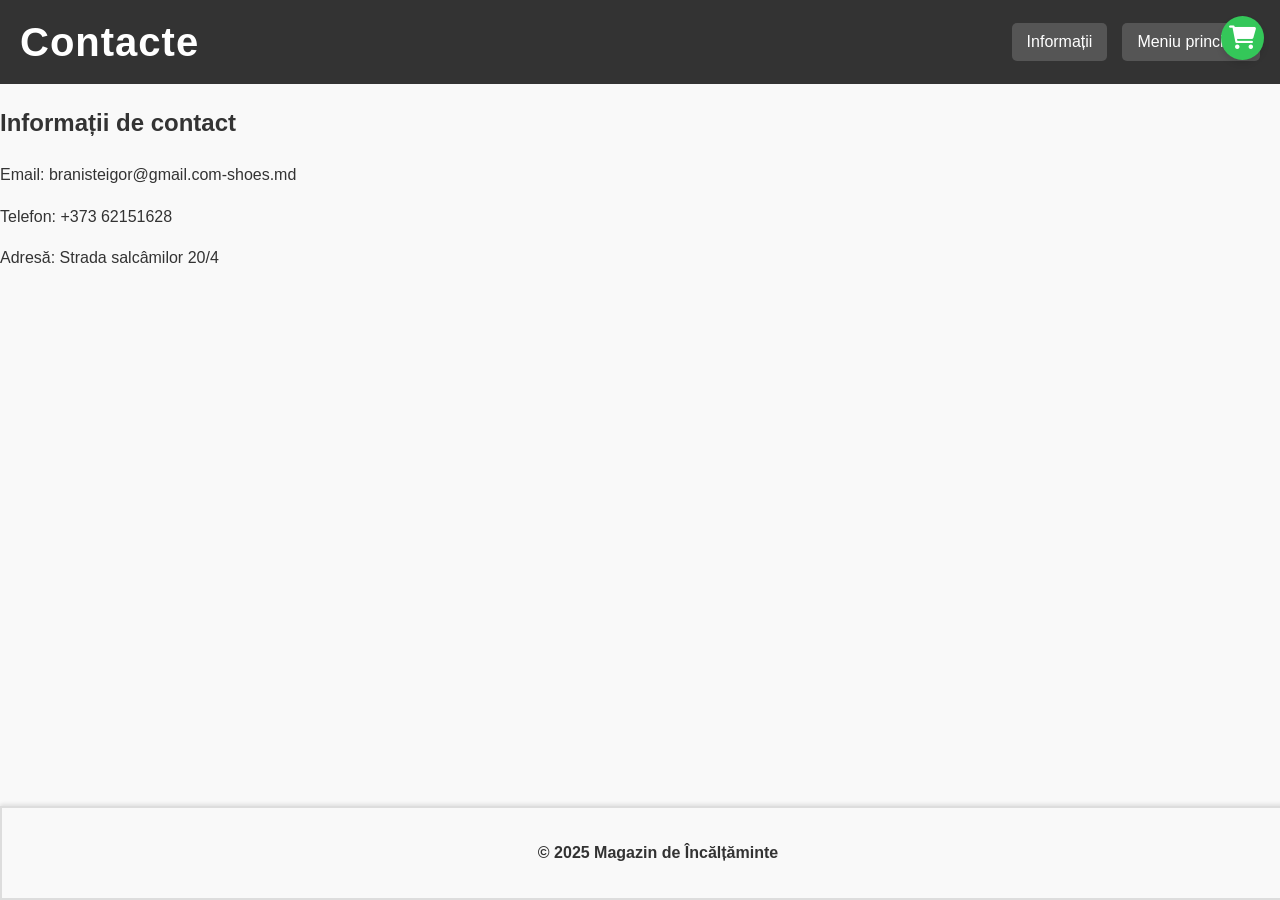
==== contacte.html @ a8ae1c3c "first commit" ====
<!DOCTYPE html>
<html>
<head>
    <meta charset="UTF-8">
    <meta name="viewport" content="width=device-width, initial-scale=1.0">
    <title>Contacte</title>
    <link rel="stylesheet" href="css/style.css">
    <link rel="stylesheet" href="https://cdnjs.cloudflare.com/ajax/libs/font-awesome/6.0.0-beta3/css/all.min.css">
</head>
<body>
    <header>
        <h1>Contacte</h1>
        <nav>
            
            <button onclick="window.location.href='informatii.html'">Informații</button>
            <button class="buton-cos" onclick="window.location.href='cos.html'">
                <i class="fas fa-shopping-cart"></i>
            </button>
            <button onclick="window.location.href='index.html'">Meniu principal</button>
        </nav>
    </header>
    <main>
        <section>
            <h2>Informații de contact</h2>
            <p>Email: branisteigor@gmail.com-shoes.md</p>
            <p>Telefon: +373 62151628</p>
            <p>Adresă: Strada salcâmilor 20/4</p>
        </section>
    </main>
    <footer>
        <p>&copy; 2025 Magazin de Încălțăminte</p>
    </footer>
</body>
</html>
---- css/style.css ----
body {
    font-family: 'Arial', sans-serif;
    margin: 0;
    padding: 0;
    background-color: #f9f9f9;
    color: #333;
    line-height: 1.6;
}

header {
    background-color: #333;
    color: white;
    padding: 10px 20px;
    display: flex;
    justify-content: space-between;
    align-items: center;
}

header h1 {
    margin: 0;
    font-size: 2.5rem;
    font-weight: bold;
    letter-spacing: 1px;
}

header .titlu-header {
    font-size: 24px;
    font-weight: bold;
}

header nav {
    display: flex;
    gap: 15px;
}

header nav button {
    background-color: #555;
    color: white;
    border: none;
    padding: 10px 15px;
    cursor: pointer;
    border-radius: 5px;
    font-size: 16px;
}

header nav button:hover {
    background-color: #777;
}

#produse {
    display: grid;
    grid-template-columns: repeat(auto-fit, minmax(250px, 1fr));
    gap: 2rem;
    margin: 2rem;
    padding: 0 1rem;
}

.produs {
    background-color: #fff;
    border: 1px solid #ddd;
    border-radius: 10px;
    padding: 1.5rem;
    text-align: center;
    box-shadow: 0 4px 8px rgba(0, 0, 0, 0.1);
    transition: transform 0.3s ease, box-shadow 0.3s ease;
}

.produs:hover {
    transform: translateY(-5px);
    box-shadow: 0 8px 16px rgba(0, 0, 0, 0.2);
}

.produs img {
    max-width: 100%;
    height: auto;
    border-radius: 10px;
    margin-bottom: 1rem;
}

.produs h3 {
    margin: 0.5rem 0;
    font-size: 1.5rem;
    color: #34c759;
    font-weight: bold;
}

.produs p {
    margin: 0.5rem 0;
    font-size: 1.2rem;
    color: #555;
}

.produs button {
    background-color: #34c759;
    color: white;
    border: none;
    padding: 0.8rem 2rem;
    border-radius: 50px;
    cursor: pointer;
    font-size: 1rem;
    font-weight: bold;
    transition: background-color 0.3s ease, transform 0.2s ease;
}

.produs button:hover {
    background-color: #28a745;
    transform: scale(1.05);
}

footer {
    position: fixed;
    bottom: 0;
    left: 0;
    width: 100%;
    background-color: #333;
    color: #fff;
    text-align: center;
    padding: 1rem 0;
    box-shadow: 0 -2px 4px rgba(0, 0, 0, 0.1);
    z-index: 1000;
}

.titlu-header {
    background-image: url('Magazin de încălțăminte/img/fundal-titlu.jpg');
    background-size: cover;
    background-position: center;
    background-repeat: no-repeat;
    color: white;
    text-align: center;
    padding: 2rem;
    font-size: 2.5rem;
    font-weight: bold;
    text-shadow: 2px 2px 4px rgba(0, 0, 0, 0.5);
    border-radius: 10px;
}

footer {
    position: fixed;
    bottom: 0;
    left: 0;
    width: 100%;
    background-color: #f9f9f9;
    color: #333;
    text-align: center;
    padding: 1rem;
    border: 2px solid #ddd;
    box-shadow: 0 -2px 4px rgba(0, 0, 0, 0.1);
    z-index: 1000;
    font-size: 1rem;
    font-weight: bold;
}
main {
    padding-bottom: 4rem;
}

.info-container {
    max-width: 800px;
    margin: 5rem auto;
    padding: 2rem;
    background-color: #fff;
    border: 2px solid #ddd;
    border-radius: 10px;
    box-shadow: 0 4px 8px rgba(0, 0, 0, 0.1);
    text-align: center;
    color: #333;
    font-size: 1.2rem;
    line-height: 1.8;
}

.buton-cos {
    position: absolute;
    top: 1rem;
    right: 1rem;
    background-color: #34c759;
    color: white;
    border: none;
    padding: 0.5rem;
    border-radius: 50%;
    cursor: pointer;
    font-size: 1.5rem;
    box-shadow: 0 4px 6px rgba(0, 0, 0, 0.1);
    transition: background-color 0.3s ease;
}

.buton-cos:hover {
    background-color: #28a745;
}

.notificare {
    position: fixed;
    top: 1rem;
    right: 1rem;
    background-color: #34c759;
    color: white;
    padding: 1rem 1.5rem;
    border-radius: 5px;
    box-shadow: 0 4px 6px rgba(0, 0, 0, 0.1);
    font-size: 1rem;
    font-weight: bold;
    display: none;
    z-index: 1000;
}
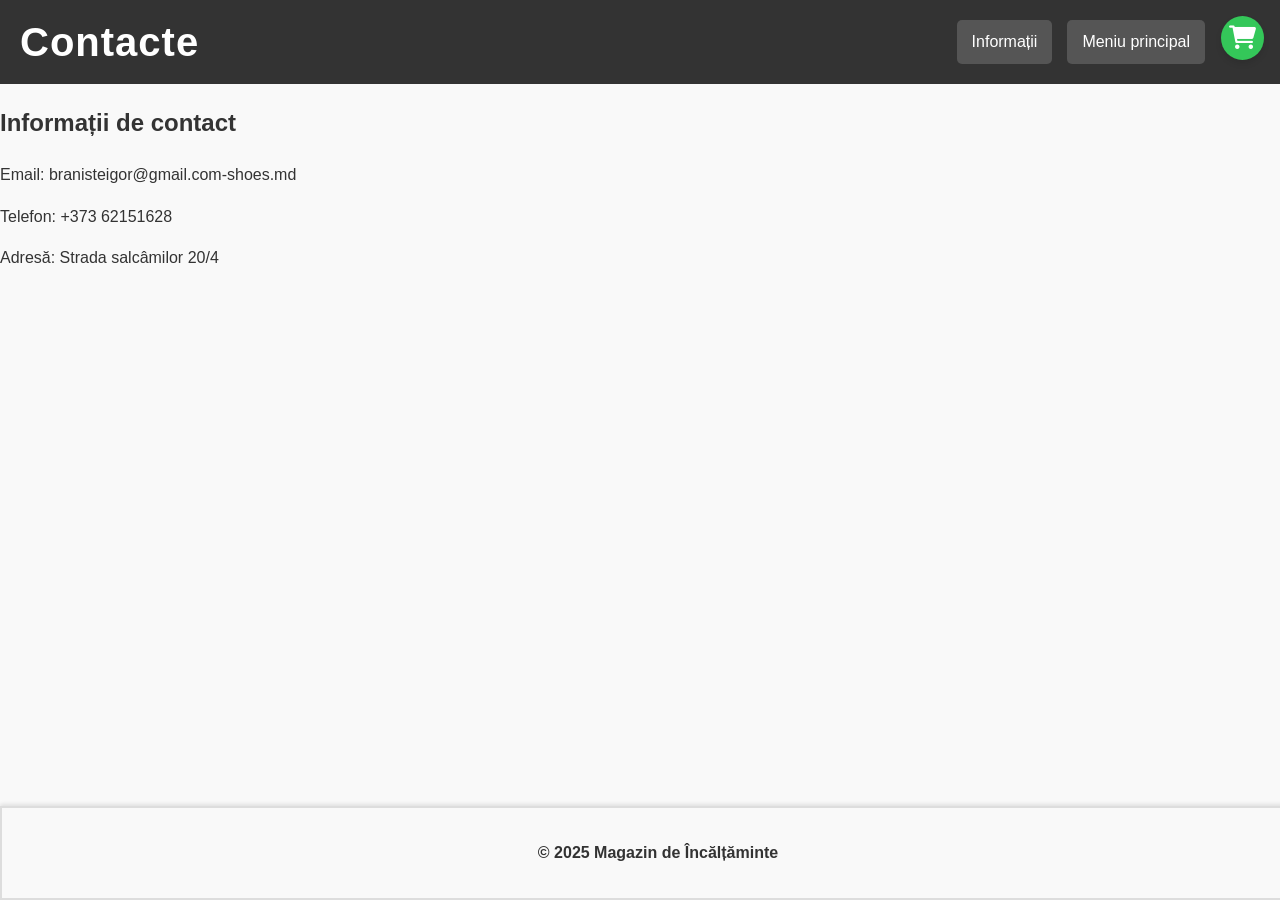
==== commit cc9c7b9d: "Adăugarea butonului de schimbare a temei din Dark în Light" ====
--- a/contacte.html
+++ b/contacte.html
@@ -17,6 +17,9 @@
                 <i class="fas fa-shopping-cart"></i>
             </button>
             <button onclick="window.location.href='index.html'">Meniu principal</button>
+            <button id="theme-toggle" class="theme-toggle">
+                <i class="fas fa-moon"></i>
+            </button>
         </nav>
     </header>
     <main>
@@ -30,5 +33,6 @@
     <footer>
         <p>&copy; 2025 Magazin de Încălțăminte</p>
     </footer>
+    <script src="js/theme.js"></script>
 </body>
 </html>
--- a/css/style.css
+++ b/css/style.css
@@ -1,15 +1,52 @@
+:root {
+    --bg-color: #f9f9f9;
+    --text-color: #333;
+    --header-bg: #333;
+    --header-text: white;
+    --button-bg: #555;
+    --button-hover: #777;
+    --produs-bg: #fff;
+    --produs-border: #ddd;
+    --produs-hover-shadow: rgba(0, 0, 0, 0.2);
+    --footer-bg: #f9f9f9;
+    --footer-text: #333;
+    --footer-border: #ddd;
+    --info-bg: #fff;
+    --info-border: #ddd;
+    --notificare-bg: #34c759;
+}
+
+[data-theme="dark"] {
+    --bg-color: #121212;
+    --text-color: #e0e0e0;
+    --header-bg: #1e1e1e;
+    --header-text: #e0e0e0;
+    --button-bg: #333;
+    --button-hover: #555;
+    --produs-bg: #1e1e1e;
+    --produs-border: #333;
+    --produs-hover-shadow: rgba(255, 255, 255, 0.1);
+    --footer-bg: #1e1e1e;
+    --footer-text: #e0e0e0;
+    --footer-border: #333;
+    --info-bg: #1e1e1e;
+    --info-border: #333;
+    --notificare-bg: #4caf50;
+}
+
 body {
     font-family: 'Arial', sans-serif;
     margin: 0;
     padding: 0;
-    background-color: #f9f9f9;
-    color: #333;
+    background-color: var(--bg-color);
+    color: var(--text-color);
     line-height: 1.6;
+    transition: background-color 0.3s, color 0.3s;
 }
 
 header {
-    background-color: #333;
-    color: white;
+    background-color: var(--header-bg);
+    color: var(--header-text);
     padding: 10px 20px;
     display: flex;
     justify-content: space-between;
@@ -34,8 +71,8 @@
 }
 
 header nav button {
-    background-color: #555;
-    color: white;
+    background-color: var(--button-bg);
+    color: var(--header-text);
     border: none;
     padding: 10px 15px;
     cursor: pointer;
@@ -44,7 +81,7 @@
 }
 
 header nav button:hover {
-    background-color: #777;
+    background-color: var(--button-hover);
 }
 
 #produse {
@@ -56,8 +93,8 @@
 }
 
 .produs {
-    background-color: #fff;
-    border: 1px solid #ddd;
+    background-color: var(--produs-bg);
+    border: 1px solid var(--produs-border);
     border-radius: 10px;
     padding: 1.5rem;
     text-align: center;
@@ -67,7 +104,7 @@
 
 .produs:hover {
     transform: translateY(-5px);
-    box-shadow: 0 8px 16px rgba(0, 0, 0, 0.2);
+    box-shadow: 0 8px 16px var(--produs-hover-shadow);
 }
 
 .produs img {
@@ -112,8 +149,8 @@
     bottom: 0;
     left: 0;
     width: 100%;
-    background-color: #333;
-    color: #fff;
+    background-color: var(--header-bg);
+    color: var(--header-text);
     text-align: center;
     padding: 1rem 0;
     box-shadow: 0 -2px 4px rgba(0, 0, 0, 0.1);
@@ -139,11 +176,11 @@
     bottom: 0;
     left: 0;
     width: 100%;
-    background-color: #f9f9f9;
-    color: #333;
+    background-color: var(--footer-bg);
+    color: var(--footer-text);
     text-align: center;
     padding: 1rem;
-    border: 2px solid #ddd;
+    border: 2px solid var(--footer-border);
     box-shadow: 0 -2px 4px rgba(0, 0, 0, 0.1);
     z-index: 1000;
     font-size: 1rem;
@@ -157,12 +194,12 @@
     max-width: 800px;
     margin: 5rem auto;
     padding: 2rem;
-    background-color: #fff;
-    border: 2px solid #ddd;
+    background-color: var(--info-bg);
+    border: 2px solid var(--info-border);
     border-radius: 10px;
     box-shadow: 0 4px 8px rgba(0, 0, 0, 0.1);
     text-align: center;
-    color: #333;
+    color: var(--text-color);
     font-size: 1.2rem;
     line-height: 1.8;
 }
@@ -186,11 +223,26 @@
     background-color: #28a745;
 }
 
+.theme-toggle {
+    background: none;
+    border: none;
+    color: var(--header-text);
+    font-size: 1.5rem;
+    cursor: pointer;
+    padding: 0.5rem;
+    border-radius: 50%;
+    transition: background-color 0.3s;
+}
+
+.theme-toggle:hover {
+    background-color: var(--button-hover);
+}
+
 .notificare {
     position: fixed;
     top: 1rem;
     right: 1rem;
-    background-color: #34c759;
+    background-color: var(--notificare-bg);
     color: white;
     padding: 1rem 1.5rem;
     border-radius: 5px;
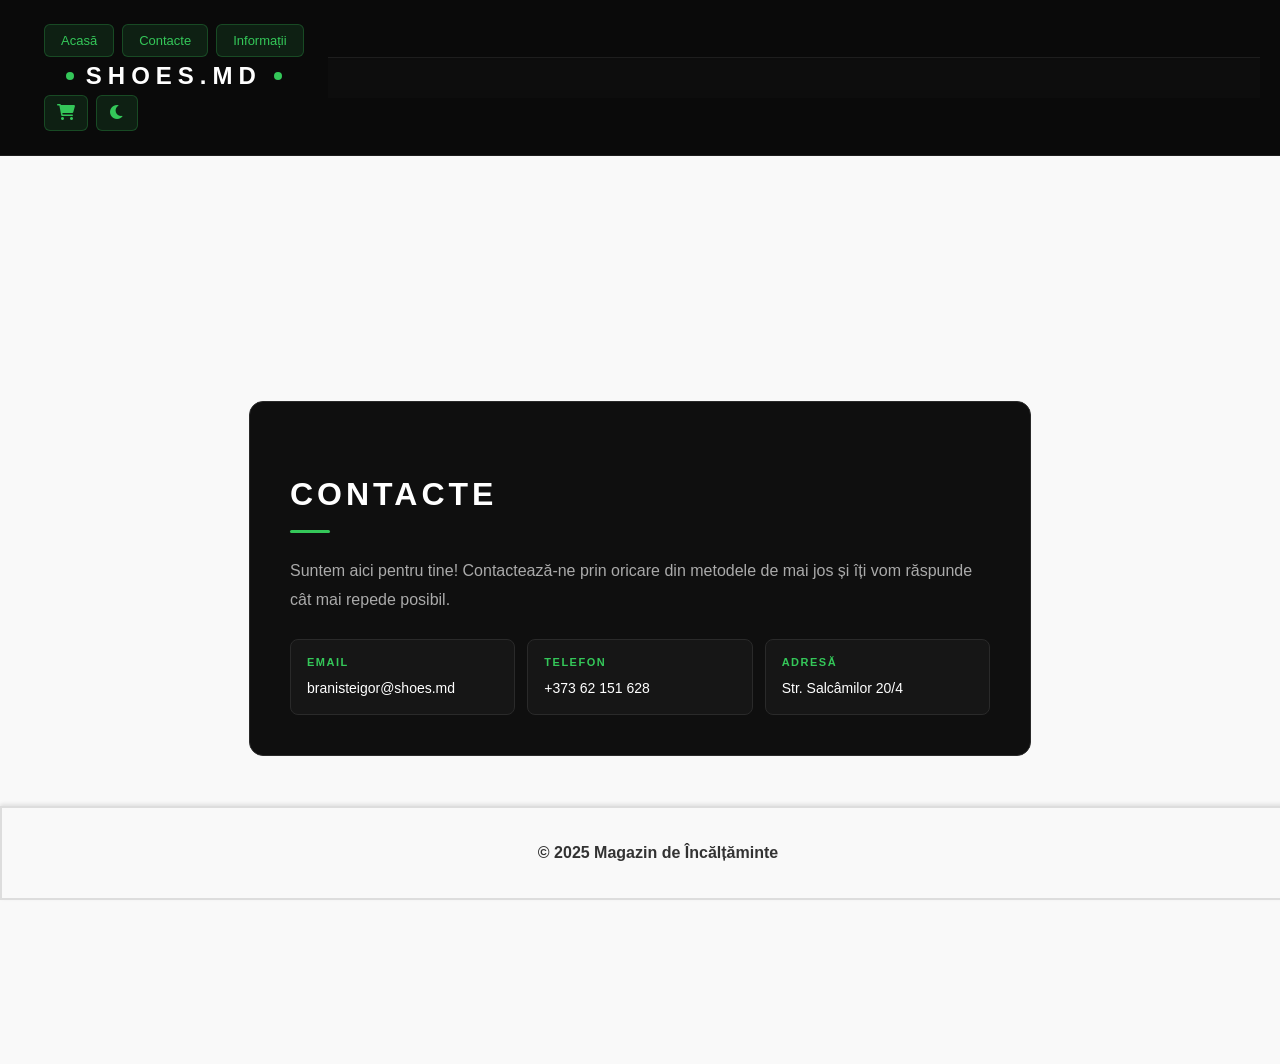
==== commit d1ab201b: "am schimbat designul la paginile contacte si informatii" ====
--- a/contacte.html
+++ b/contacte.html
@@ -8,26 +8,29 @@
     <link rel="stylesheet" href="https://cdnjs.cloudflare.com/ajax/libs/font-awesome/6.0.0-beta3/css/all.min.css">
 </head>
 <body>
-    <header>
-        <h1>Contacte</h1>
-        <nav>
-            
-            <button onclick="window.location.href='informatii.html'">Informații</button>
-            <button class="buton-cos" onclick="window.location.href='cos.html'">
-                <i class="fas fa-shopping-cart"></i>
-            </button>
-            <button onclick="window.location.href='index.html'">Meniu principal</button>
-            <button id="theme-toggle" class="theme-toggle">
-                <i class="fas fa-moon"></i>
-            </button>
-        </nav>
-    </header>
     <main>
-        <section>
-            <h2>Informații de contact</h2>
-            <p>Email: branisteigor@gmail.com-shoes.md</p>
-            <p>Telefon: +373 62151628</p>
-            <p>Adresă: Strada salcâmilor 20/4</p>
+        <section class="dark-page">
+            <div class="dark-card">
+                <h1 class="dark-title">CONTACTE</h1>
+                <div class="dark-line"></div>
+                <p class="dark-text">
+                    Suntem aici pentru tine! Contactează-ne prin oricare din metodele de mai jos și îți vom răspunde cât mai repede posibil.
+                </p>
+                <div class="dark-row">
+                    <div class="dark-box">
+                        <div class="dark-box-label">EMAIL</div>
+                        <div class="dark-box-val">branisteigor@shoes.md</div>
+                    </div>
+                    <div class="dark-box">
+                        <div class="dark-box-label">TELEFON</div>
+                        <div class="dark-box-val">+373 62 151 628</div>
+                    </div>
+                    <div class="dark-box">
+                        <div class="dark-box-label">ADRESĂ</div>
+                        <div class="dark-box-val">Str. Salcâmilor 20/4</div>
+                    </div>
+                </div>
+            </div>
         </section>
     </main>
     <footer>
--- a/css/style.css
+++ b/css/style.css
@@ -1,7 +1,7 @@
 :root {
     --bg-color: #f9f9f9;
     --text-color: #333;
-    --header-bg: #333;
+    --header-bg: #34c759;
     --header-text: white;
     --button-bg: #555;
     --button-hover: #777;
@@ -19,7 +19,7 @@
 [data-theme="dark"] {
     --bg-color: #121212;
     --text-color: #e0e0e0;
-    --header-bg: #1e1e1e;
+    --header-bg: #28a745;
     --header-text: #e0e0e0;
     --button-bg: #333;
     --button-hover: #555;
@@ -107,12 +107,7 @@
     box-shadow: 0 8px 16px var(--produs-hover-shadow);
 }
 
-.produs img {
-    max-width: 100%;
-    height: auto;
-    border-radius: 10px;
-    margin-bottom: 1rem;
-}
+
 
 .produs h3 {
     margin: 0.5rem 0;
@@ -158,7 +153,7 @@
 }
 
 .titlu-header {
-    background-image: url('Magazin de încălțăminte/img/fundal-titlu.jpg');
+    background-image: url('Magazin de ÄÂĂÂĂĹĄĂÂncĂÂĂÂÄÂĂÂlÄÂĂÂÄÂĂÂĂÂĂÂÄÂĂÂminte/img/fundal-titlu.jpg');
     background-size: cover;
     background-position: center;
     background-repeat: no-repeat;
@@ -251,4 +246,373 @@
     font-weight: bold;
     display: none;
     z-index: 1000;
-}+}
+
+
+
+
+
+
+
+
+
+
+
+/* Produse in cos - dimensiune normala */
+#lista-cos li {
+    display: flex;
+    align-items: center;
+    gap: 12px;
+    padding: 10px;
+    border-bottom: 1px solid var(--produs-border);
+    font-size: 1rem;
+}
+
+#lista-cos li img {
+    width: 60px;
+    height: 60px;
+    object-fit: contain;
+    border-radius: 6px;
+}
+
+#lista-cos li button {
+    background-color: #e53935;
+    color: white;
+    border: none;
+    padding: 5px 12px;
+    border-radius: 20px;
+    cursor: pointer;
+    font-size: 0.85rem;
+    margin-left: auto;
+}
+
+#lista-cos li button:hover {
+    background-color: #c62828;
+}
+
+/* Recomandari */
+#recomandari-section {
+    padding: 1.5rem 2rem 0.5rem 2rem;
+    background-color: var(--produs-bg);
+    border-bottom: 2px solid var(--produs-border);
+}
+
+#recomandari-section h2 {
+    margin: 0 0 1rem 0;
+    font-size: 1.3rem;
+    color: var(--text-color);
+}
+
+#recomandari-lista {
+    display: flex;
+    gap: 1rem;
+    flex-wrap: wrap;
+}
+
+.produs-rec {
+    display: flex;
+    align-items: center;
+    gap: 12px;
+    background-color: var(--bg-color);
+    border: 1px solid var(--produs-border);
+    border-radius: 10px;
+    padding: 10px 14px;
+    min-width: 220px;
+    max-width: 280px;
+}
+
+.produs-rec img {
+    width: 60px;
+    height: 60px;
+    object-fit: contain;
+    border-radius: 6px;
+}
+
+.produs-rec-info {
+    display: flex;
+    flex-direction: column;
+    gap: 4px;
+}
+
+.produs-rec-info strong {
+    font-size: 0.95rem;
+    color: var(--text-color);
+}
+
+.produs-rec-info span {
+    font-size: 0.85rem;
+    color: #34c759;
+    font-weight: bold;
+}
+
+.produs-rec-info button {
+    background-color: #34c759;
+    color: white;
+    border: none;
+    padding: 5px 10px;
+    border-radius: 20px;
+    cursor: pointer;
+    font-size: 0.8rem;
+    font-weight: bold;
+}
+
+.produs-rec-info button:hover {
+    background-color: #28a745;
+}
+
+#recomandari-gol {
+    color: #888;
+    font-size: 0.95rem;
+    margin: 0.5rem 0;
+}
+
+/* Filter bar cu search inclus */
+.filter-bar {
+    display: flex;
+    gap: 10px;
+    align-items: center;
+    padding: 12px 2rem;
+    background-color: var(--produs-bg);
+    border-bottom: 2px solid var(--produs-border);
+    flex-wrap: wrap;
+}
+
+.filter-bar input,
+.filter-bar select {
+    padding: 8px 12px;
+    border: 1px solid var(--produs-border);
+    border-radius: 5px;
+    font-size: 15px;
+    background-color: var(--bg-color);
+    color: var(--text-color);
+    outline: none;
+    min-width: 180px;
+}
+
+.filter-bar input:focus,
+.filter-bar select:focus {
+    border-color: #34c759;
+}
+
+.filter-bar button {
+    padding: 8px 16px;
+    background-color: var(--button-bg);
+    color: white;
+    border: none;
+    border-radius: 5px;
+    cursor: pointer;
+    font-size: 15px;
+}
+
+.filter-bar button:hover {
+    background-color: var(--button-hover);
+}
+
+.no-results {
+    grid-column: 1 / -1;
+    text-align: center;
+    font-size: 1.2rem;
+    color: #888;
+    padding: 3rem;
+}
+
+/* Imagini produse uniforme */
+.produs img {
+    width: 100%;
+    height: 220px;
+    object-fit: contain;
+    object-position: center;
+    border-radius: 10px;
+    margin-bottom: 1rem;
+}
+/* ===== HEADER DARK MODERN ===== */
+.header-dark {
+    background-color: #0a0a0a;
+    border-bottom: 1px solid rgba(255, 255, 255, 0.08);
+    overflow: hidden;
+}
+
+.header-dark-top {
+    display: grid;
+    align-items: center;
+    padding: 14px 24px;
+    position: relative;
+}
+
+.header-dark-center {
+    justify-self: center;
+    display: flex;
+    align-items: center;
+    gap: 12px;
+}
+
+.header-dark-dot {
+    width: 8px;
+    height: 8px;
+    border-radius: 50%;
+    background: #34c759;
+    animation: headerDotBlink 1.4s ease-in-out infinite;
+    display: inline-block;
+}
+
+.header-dark-dot:last-child {
+    animation-delay: 0.7s;
+}
+
+@keyframes headerDotBlink {
+    0%, 100% { opacity: 1; transform: scale(1); }
+    50% { opacity: 0.25; transform: scale(0.55); }
+}
+
+.header-dark-title {
+    font-size: 24px;
+    font-weight: 600;
+    color: #ffffff;
+    letter-spacing: 6px;
+}
+
+.header-dark-nav {
+    display: flex;
+    gap: 8px;
+}
+
+.header-dark-nav button {
+    background: rgba(52, 199, 89, 0.12);
+    color: #34c759;
+    border: 1px solid rgba(52, 199, 89, 0.25);
+    padding: 8px 16px;
+    border-radius: 6px;
+    cursor: pointer;
+    font-size: 13px;
+    transition: background 0.2s, border-color 0.2s;
+}
+
+.header-dark-nav button:hover {
+    background: rgba(52, 199, 89, 0.28);
+    border-color: rgba(52, 199, 89, 0.5);
+}
+
+.header-dark-marquee {
+    border-top: 1px solid rgba(255, 255, 255, 0.07);
+    padding: 7px 0;
+    overflow: hidden;
+    white-space: nowrap;
+    background-color: #0d0d0d;
+}
+
+.header-dark-marquee-inner {
+    display: inline-block;
+    animation: headerMarquee 30s linear infinite;
+    font-size: 12px;
+    color: rgba(255, 255, 255, 0.38);
+    letter-spacing: 0.5px;
+    padding-left: 100%;
+}
+
+@keyframes headerMarquee {
+    0%   { transform: translateX(0); }
+    100% { transform: translateX(-50%); }
+}
+
+.header-dark-marquee:hover .header-dark-marquee-inner {
+    animation-play-state: paused;
+}
+
+.header-dark .theme-toggle {
+    color: #34c759;
+    background: rgba(52, 199, 89, 0.12);
+    border: 1px solid rgba(52, 199, 89, 0.25);
+    border-radius: 6px;
+    padding: 8px 12px;
+    font-size: 1rem;
+}
+
+.header-dark .theme-toggle:hover {
+    background: rgba(52, 199, 89, 0.28);
+}
+
+.header-dark .buton-cos {
+    position: static;
+    background: rgba(52, 199, 89, 0.12);
+    border: 1px solid rgba(52, 199, 89, 0.25);
+    border-radius: 6px;
+    padding: 8px 12px;
+    font-size: 1rem;
+    color: #34c759;
+    box-shadow: none;
+}
+
+.header-dark .buton-cos:hover {
+    background: rgba(52, 199, 89, 0.28);
+}
+/* ============================= */
+/* ===== DARK PAGE (informatii & contacte) ===== */
+.dark-page {
+    min-height: calc(100vh - 120px);
+    display: flex;
+    align-items: center;
+    justify-content: center;
+    padding: 2rem;
+}
+
+.dark-card {
+    background: #0f0f0f;
+    border: 1px solid #2a2a2a;
+    border-radius: 14px;
+    padding: 2.5rem;
+    max-width: 700px;
+    width: 100%;
+}
+
+.dark-title {
+    font-size: 2rem;
+    font-weight: bold;
+    color: #ffffff;
+    letter-spacing: 4px;
+    margin-bottom: 10px;
+}
+
+.dark-line {
+    width: 40px;
+    height: 3px;
+    background: #34c759;
+    margin-bottom: 1.5rem;
+    border-radius: 2px;
+}
+
+.dark-text {
+    font-size: 1rem;
+    color: #aaaaaa;
+    line-height: 1.8;
+    margin-bottom: 1rem;
+}
+
+.dark-row {
+    display: flex;
+    gap: 12px;
+    margin-top: 1.5rem;
+    flex-wrap: wrap;
+}
+
+.dark-box {
+    flex: 1;
+    min-width: 140px;
+    border: 1px solid #2a2a2a;
+    border-radius: 8px;
+    padding: 14px 16px;
+    background: #161616;
+}
+
+.dark-box-label {
+    font-size: 11px;
+    color: #34c759;
+    letter-spacing: 1.5px;
+    margin-bottom: 6px;
+    font-weight: bold;
+}
+
+.dark-box-val {
+    font-size: 14px;
+    color: #ffffff;
+}
+/* ============================================= */
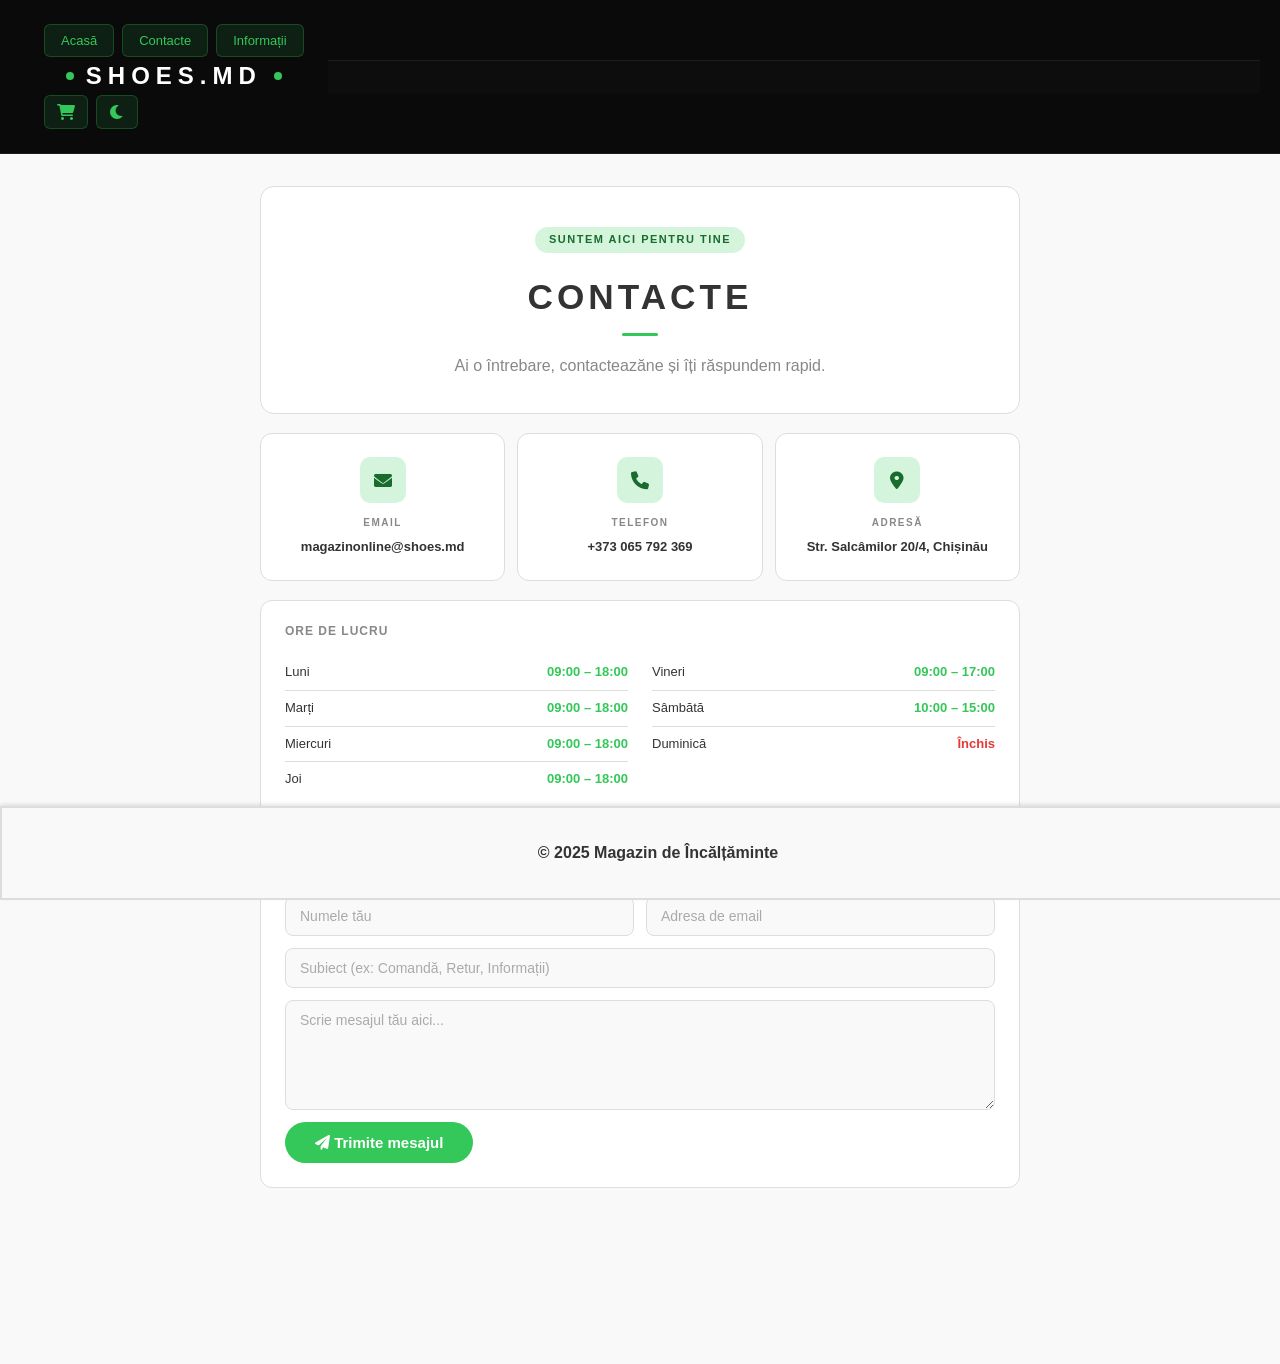
==== commit 7a2a4028: "am modificat designul la paginile contacte si informatii" ====
--- a/contacte.html
+++ b/contacte.html
@@ -1,41 +1,442 @@
-<!DOCTYPE html>
-<html>
-<head>
+<html lang="ro"><head>
     <meta charset="UTF-8">
     <meta name="viewport" content="width=device-width, initial-scale=1.0">
     <title>Contacte</title>
     <link rel="stylesheet" href="css/style.css">
     <link rel="stylesheet" href="https://cdnjs.cloudflare.com/ajax/libs/font-awesome/6.0.0-beta3/css/all.min.css">
+    <style>
+        /* ===== PAGINA CONTACTE - DESIGN NOU ===== */
+        .con-page {
+            max-width: 760px;
+            margin: 2rem auto;
+            padding: 0 1.5rem 5rem;
+            display: flex;
+            flex-direction: column;
+            gap: 1.2rem;
+        }
+
+        /* Hero */
+        .con-hero {
+            text-align: center;
+            padding: 2.5rem 1.5rem 2rem;
+            border: 1px solid var(--produs-border);
+            border-radius: 14px;
+            background-color: var(--produs-bg);
+        }
+
+        .con-badge {
+            display: inline-block;
+            background-color: #d4f5dc;
+            color: #1a6b2e;
+            font-size: 11px;
+            font-weight: bold;
+            padding: 4px 14px;
+            border-radius: 20px;
+            letter-spacing: 1.5px;
+            margin-bottom: 1rem;
+        }
+
+        [data-theme="dark"] .con-badge {
+            background-color: rgba(52, 199, 89, 0.15);
+            color: #34c759;
+        }
+
+        .con-title {
+            font-size: 2.2rem;
+            font-weight: bold;
+            color: var(--text-color);
+            letter-spacing: 4px;
+            margin: 0 0 0.5rem;
+        }
+
+        .con-accent {
+            display: inline-block;
+            width: 36px;
+            height: 3px;
+            background: #34c759;
+            border-radius: 2px;
+            margin-bottom: 1rem;
+        }
+
+        .con-subtitle {
+            font-size: 1rem;
+            color: #888;
+            line-height: 1.8;
+            max-width: 520px;
+            margin: 0 auto;
+        }
+
+        /* Carduri contact */
+        .con-cards {
+            display: grid;
+            grid-template-columns: repeat(3, 1fr);
+            gap: 12px;
+        }
+
+        .con-card {
+            background-color: var(--produs-bg);
+            border: 1px solid var(--produs-border);
+            border-radius: 12px;
+            padding: 1.4rem 1rem;
+            text-align: center;
+            transition: transform 0.2s, border-color 0.2s;
+            cursor: default;
+        }
+
+        .con-card:hover {
+            transform: translateY(-3px);
+            border-color: #34c759;
+        }
+
+        .con-card-icon {
+            width: 46px;
+            height: 46px;
+            border-radius: 10px;
+            background-color: #d4f5dc;
+            display: flex;
+            align-items: center;
+            justify-content: center;
+            font-size: 18px;
+            color: #1a6b2e;
+            margin: 0 auto 12px;
+        }
+
+        [data-theme="dark"] .con-card-icon {
+            background-color: rgba(52, 199, 89, 0.15);
+            color: #34c759;
+        }
+
+        .con-card-label {
+            font-size: 10px;
+            font-weight: bold;
+            letter-spacing: 1.5px;
+            color: #888;
+            text-transform: uppercase;
+            margin-bottom: 6px;
+        }
+
+        .con-card-val {
+            font-size: 13px;
+            font-weight: bold;
+            color: var(--text-color);
+            word-break: break-all;
+        }
+
+        /* Ore de lucru */
+        .con-hours {
+            background-color: var(--produs-bg);
+            border: 1px solid var(--produs-border);
+            border-radius: 12px;
+            padding: 1.3rem 1.5rem;
+        }
+
+        .con-section-title {
+            font-size: 12px;
+            color: #888;
+            font-weight: bold;
+            letter-spacing: 1px;
+            margin: 0 0 14px;
+            text-transform: uppercase;
+        }
+
+        .con-hours-grid {
+            display: grid;
+            grid-template-columns: 1fr 1fr;
+            gap: 8px 24px;
+        }
+
+        .con-hour-row {
+            display: flex;
+            justify-content: space-between;
+            align-items: center;
+            padding: 7px 0;
+            border-bottom: 1px solid var(--produs-border);
+            font-size: 13px;
+        }
+
+        .con-hour-row:last-child {
+            border-bottom: none;
+        }
+
+        .con-hour-day {
+            color: var(--text-color);
+            font-weight: 500;
+        }
+
+        .con-hour-time {
+            color: #34c759;
+            font-weight: bold;
+        }
+
+        .con-hour-closed {
+            color: #e53935;
+            font-weight: bold;
+        }
+
+        /* Formular contact */
+        .con-form-section {
+            background-color: var(--produs-bg);
+            border: 1px solid var(--produs-border);
+            border-radius: 12px;
+            padding: 1.5rem;
+        }
+
+        .con-form {
+            display: flex;
+            flex-direction: column;
+            gap: 12px;
+            margin-top: 14px;
+        }
+
+        .con-form-row {
+            display: grid;
+            grid-template-columns: 1fr 1fr;
+            gap: 12px;
+        }
+
+        .con-input {
+            width: 100%;
+            padding: 11px 14px;
+            border: 1px solid var(--produs-border);
+            border-radius: 8px;
+            background-color: var(--bg-color);
+            color: var(--text-color);
+            font-size: 14px;
+            outline: none;
+            transition: border-color 0.2s;
+            box-sizing: border-box;
+            font-family: inherit;
+        }
+
+        .con-input:focus {
+            border-color: #34c759;
+        }
+
+        .con-input::placeholder {
+            color: #aaa;
+        }
+
+        textarea.con-input {
+            resize: vertical;
+            min-height: 110px;
+        }
+
+        .con-submit {
+            background-color: #34c759;
+            color: white;
+            border: none;
+            padding: 12px 30px;
+            border-radius: 50px;
+            font-size: 15px;
+            font-weight: bold;
+            cursor: pointer;
+            transition: background-color 0.3s, transform 0.2s;
+            align-self: flex-start;
+        }
+
+        .con-submit:hover {
+            background-color: #28a745;
+            transform: scale(1.04);
+        }
+
+        /* Social media */
+        .con-social {
+            background-color: var(--produs-bg);
+            border: 1px solid var(--produs-border);
+            border-radius: 12px;
+            padding: 1.3rem 1.5rem;
+            display: flex;
+            align-items: center;
+            justify-content: space-between;
+            gap: 14px;
+            flex-wrap: wrap;
+        }
+
+        .con-social-text {
+            font-size: 13px;
+            color: #888;
+            margin: 0;
+        }
+
+        .con-social-links {
+            display: flex;
+            gap: 10px;
+        }
+
+        .con-social-btn {
+            display: flex;
+            align-items: center;
+            gap: 7px;
+            padding: 8px 16px;
+            border-radius: 8px;
+            border: 1px solid var(--produs-border);
+            background-color: var(--bg-color);
+            color: var(--text-color);
+            font-size: 13px;
+            font-weight: bold;
+            cursor: pointer;
+            text-decoration: none;
+            transition: border-color 0.2s, background 0.2s;
+        }
+
+        .con-social-btn:hover {
+            border-color: #34c759;
+            background-color: rgba(52, 199, 89, 0.08);
+        }
+
+        /* Toast notificare */
+        #con-toast {
+            position: fixed;
+            bottom: 80px;
+            left: 50%;
+            transform: translateX(-50%) translateY(20px);
+            background-color: #34c759;
+            color: white;
+            padding: 12px 28px;
+            border-radius: 50px;
+            font-size: 14px;
+            font-weight: bold;
+            opacity: 0;
+            pointer-events: none;
+            transition: opacity 0.3s, transform 0.3s;
+            z-index: 9999;
+            white-space: nowrap;
+        }
+
+        #con-toast.show {
+            opacity: 1;
+            transform: translateX(-50%) translateY(0);
+        }
+
+        @media (max-width: 600px) {
+            .con-cards { grid-template-columns: 1fr; }
+            .con-hours-grid { grid-template-columns: 1fr; }
+            .con-form-row { grid-template-columns: 1fr; }
+            .con-social { flex-direction: column; align-items: flex-start; }
+        }
+    </style>
 </head>
 <body>
+    <div id="con-toast">✓ Mesaj trimis! Te vom contacta în curând.</div>
+
     <main>
-        <section class="dark-page">
-            <div class="dark-card">
-                <h1 class="dark-title">CONTACTE</h1>
-                <div class="dark-line"></div>
-                <p class="dark-text">
-                    Suntem aici pentru tine! Contactează-ne prin oricare din metodele de mai jos și îți vom răspunde cât mai repede posibil.
-                </p>
-                <div class="dark-row">
-                    <div class="dark-box">
-                        <div class="dark-box-label">EMAIL</div>
-                        <div class="dark-box-val">branisteigor@shoes.md</div>
+        <section class="con-page">
+
+            <!-- Hero -->
+            <div class="con-hero">
+                <span class="con-badge">SUNTEM AICI PENTRU TINE</span>
+                <h1 class="con-title">CONTACTE</h1>
+                <div class="con-accent"></div>
+                <p class="con-subtitle">Ai o întrebare, contacteazăne și îți răspundem rapid.</p>
+            </div>
+
+            <!-- Carduri contact -->
+            <div class="con-cards">
+                <div class="con-card">
+                    <div class="con-card-icon"><i class="fas fa-envelope"></i></div>
+                    <div class="con-card-label">Email</div>
+                    <div class="con-card-val">magazinonline@shoes.md</div>
+                </div>
+                <div class="con-card">
+                    <div class="con-card-icon"><i class="fas fa-phone"></i></div>
+                    <div class="con-card-label">Telefon</div>
+                    <div class="con-card-val">+373 065 792 369</div>
+                </div>
+                <div class="con-card">
+                    <div class="con-card-icon"><i class="fas fa-map-marker-alt"></i></div>
+                    <div class="con-card-label">Adresă</div>
+                    <div class="con-card-val">Str. Salcâmilor 20/4, Chișinău</div>
+                </div>
+            </div>
+
+            <!-- Ore de lucru -->
+            <div class="con-hours">
+                <p class="con-section-title">Ore de lucru</p>
+                <div class="con-hours-grid">
+                    <div>
+                        <div class="con-hour-row">
+                            <span class="con-hour-day">Luni</span>
+                            <span class="con-hour-time">09:00 – 18:00</span>
+                        </div>
+                        <div class="con-hour-row">
+                            <span class="con-hour-day">Marți</span>
+                            <span class="con-hour-time">09:00 – 18:00</span>
+                        </div>
+                        <div class="con-hour-row">
+                            <span class="con-hour-day">Miercuri</span>
+                            <span class="con-hour-time">09:00 – 18:00</span>
+                        </div>
+                        <div class="con-hour-row">
+                            <span class="con-hour-day">Joi</span>
+                            <span class="con-hour-time">09:00 – 18:00</span>
+                        </div>
                     </div>
-                    <div class="dark-box">
-                        <div class="dark-box-label">TELEFON</div>
-                        <div class="dark-box-val">+373 62 151 628</div>
-                    </div>
-                    <div class="dark-box">
-                        <div class="dark-box-label">ADRESĂ</div>
-                        <div class="dark-box-val">Str. Salcâmilor 20/4</div>
+                    <div>
+                        <div class="con-hour-row">
+                            <span class="con-hour-day">Vineri</span>
+                            <span class="con-hour-time">09:00 – 17:00</span>
+                        </div>
+                        <div class="con-hour-row">
+                            <span class="con-hour-day">Sâmbătă</span>
+                            <span class="con-hour-time">10:00 – 15:00</span>
+                        </div>
+                        <div class="con-hour-row">
+                            <span class="con-hour-day">Duminică</span>
+                            <span class="con-hour-closed">Închis</span>
+                        </div>
                     </div>
                 </div>
             </div>
+
+            <!-- Formular contact -->
+            <div class="con-form-section">
+                <p class="con-section-title">Trimite-ne un mesaj</p>
+                <div class="con-form" id="con-form">
+                    <div class="con-form-row">
+                        <input class="con-input" type="text" id="con-nume" placeholder="Numele tău" required="">
+                        <input class="con-input" type="email" id="con-email" placeholder="Adresa de email" required="">
+                    </div>
+                    <input class="con-input" type="text" id="con-subiect" placeholder="Subiect (ex: Comandă, Retur, Informații)">
+                    <textarea class="con-input" id="con-mesaj" placeholder="Scrie mesajul tău aici..."></textarea>
+                    <button class="con-submit" onclick="trimiteFormular()">
+                        <i class="fas fa-paper-plane"></i> Trimite mesajul
+                    </button>
+                </div>
+            </div>
+
+
+
         </section>
     </main>
+
     <footer>
-        <p>&copy; 2025 Magazin de Încălțăminte</p>
+        <p>© 2025 Magazin de Încălțăminte</p>
     </footer>
+
     <script src="js/theme.js"></script>
-</body>
-</html>+    <script>
+        function trimiteFormular() {
+            const nume = document.getElementById("con-nume").value.trim();
+            const email = document.getElementById("con-email").value.trim();
+            const mesaj = document.getElementById("con-mesaj").value.trim();
+
+            if (!nume || !email || !mesaj) {
+                alert("Te rugăm să completezi cel puțin numele, emailul și mesajul.");
+                return;
+            }
+
+            // Simulare trimitere
+            const toast = document.getElementById("con-toast");
+            toast.classList.add("show");
+            setTimeout(() => toast.classList.remove("show"), 3500);
+
+            // Reset formular
+            document.getElementById("con-nume").value = "";
+            document.getElementById("con-email").value = "";
+            document.getElementById("con-subiect").value = "";
+            document.getElementById("con-mesaj").value = "";
+        }
+    </script>
+
+
+</body></html>
--- a/css/style.css
+++ b/css/style.css
@@ -153,7 +153,7 @@
 }
 
 .titlu-header {
-    background-image: url('Magazin de ÄÂĂÂĂĹĄĂÂncĂÂĂÂÄÂĂÂlÄÂĂÂÄÂĂÂĂÂĂÂÄÂĂÂminte/img/fundal-titlu.jpg');
+    background-image: url('Magazin de ĂÂĂÂÄÂĂÂÄÂÄšÄÄÂĂÂncÄÂĂÂÄÂĂÂĂÂĂÂÄÂĂÂlĂÂĂÂÄÂĂÂĂÂĂÂÄÂĂÂÄÂĂÂÄÂĂÂĂÂĂÂÄÂĂÂminte/img/fundal-titlu.jpg');
     background-size: cover;
     background-position: center;
     background-repeat: no-repeat;
@@ -615,4 +615,213 @@
     font-size: 14px;
     color: #ffffff;
 }
-/* ============================================= */+/* ============================================= */
+/* ===== PAGINA INFORMATII - NOU DESIGN ===== */
+.inf-page {
+    max-width: 760px;
+    margin: 2rem auto;
+    padding: 0 1.5rem 5rem;
+    display: flex;
+    flex-direction: column;
+    gap: 1.2rem;
+}
+
+.inf-hero {
+    text-align: center;
+    padding: 2.5rem 1.5rem 2rem;
+    border: 1px solid var(--produs-border);
+    border-radius: 14px;
+    background-color: var(--produs-bg);
+}
+
+.inf-badge {
+    display: inline-block;
+    background-color: #d4f5dc;
+    color: #1a6b2e;
+    font-size: 11px;
+    font-weight: bold;
+    padding: 4px 14px;
+    border-radius: 20px;
+    letter-spacing: 1.5px;
+    margin-bottom: 1rem;
+}
+
+[data-theme="dark"] .inf-badge {
+    background-color: rgba(52, 199, 89, 0.15);
+    color: #34c759;
+}
+
+.inf-title {
+    font-size: 2.2rem;
+    font-weight: bold;
+    color: var(--text-color);
+    letter-spacing: 4px;
+    margin: 0 0 0.5rem;
+}
+
+.inf-accent {
+    display: inline-block;
+    width: 36px;
+    height: 3px;
+    background: #34c759;
+    border-radius: 2px;
+    margin-bottom: 1rem;
+}
+
+.inf-subtitle {
+    font-size: 1rem;
+    color: #888;
+    line-height: 1.8;
+    max-width: 520px;
+    margin: 0 auto;
+}
+
+/* Statistici */
+.inf-stats {
+    display: grid;
+    grid-template-columns: repeat(3, 1fr);
+    gap: 12px;
+}
+
+.inf-stat {
+    background-color: var(--produs-bg);
+    border: 1px solid var(--produs-border);
+    border-radius: 12px;
+    padding: 1.3rem 1rem;
+    text-align: center;
+}
+
+.inf-stat-num {
+    font-size: 2.2rem;
+    font-weight: bold;
+    color: #34c759;
+    line-height: 1;
+}
+
+.inf-stat-label {
+    font-size: 11px;
+    color: #888;
+    margin-top: 6px;
+    letter-spacing: 1px;
+    font-weight: bold;
+}
+
+/* Avantaje */
+.inf-features {
+    display: grid;
+    grid-template-columns: 1fr 1fr;
+    gap: 12px;
+}
+
+.inf-feature {
+    background-color: var(--produs-bg);
+    border: 1px solid var(--produs-border);
+    border-radius: 12px;
+    padding: 1.2rem;
+    display: flex;
+    gap: 14px;
+    align-items: flex-start;
+}
+
+.inf-icon {
+    width: 38px;
+    height: 38px;
+    border-radius: 8px;
+    background-color: #d4f5dc;
+    display: flex;
+    align-items: center;
+    justify-content: center;
+    flex-shrink: 0;
+    font-size: 16px;
+    color: #1a6b2e;
+}
+
+[data-theme="dark"] .inf-icon {
+    background-color: rgba(52, 199, 89, 0.15);
+    color: #34c759;
+}
+
+.inf-feature-title {
+    font-size: 14px;
+    font-weight: bold;
+    color: var(--text-color);
+    margin: 0 0 4px;
+}
+
+.inf-feature-desc {
+    font-size: 13px;
+    color: #888;
+    line-height: 1.5;
+    margin: 0;
+}
+
+/* Branduri */
+.inf-brands {
+    background-color: var(--produs-bg);
+    border: 1px solid var(--produs-border);
+    border-radius: 12px;
+    padding: 1.3rem 1.5rem;
+}
+
+.inf-brands-title {
+    font-size: 12px;
+    color: #888;
+    font-weight: bold;
+    letter-spacing: 1px;
+    margin: 0 0 12px;
+    text-transform: uppercase;
+}
+
+.inf-brands-list {
+    display: flex;
+    gap: 8px;
+    flex-wrap: wrap;
+}
+
+.inf-brand-pill {
+    background-color: var(--bg-color);
+    border: 1px solid var(--produs-border);
+    border-radius: 20px;
+    padding: 5px 14px;
+    font-size: 13px;
+    font-weight: bold;
+    color: var(--text-color);
+}
+
+/* CTA */
+.inf-cta {
+    text-align: center;
+    padding: 1.8rem;
+    background-color: var(--produs-bg);
+    border: 1px solid var(--produs-border);
+    border-radius: 12px;
+}
+
+.inf-cta p {
+    font-size: 14px;
+    color: #888;
+    margin: 0 0 14px;
+}
+
+.inf-cta button {
+    background-color: #34c759;
+    color: white;
+    border: none;
+    padding: 11px 30px;
+    border-radius: 50px;
+    font-size: 15px;
+    font-weight: bold;
+    cursor: pointer;
+    transition: background-color 0.3s ease, transform 0.2s ease;
+}
+
+.inf-cta button:hover {
+    background-color: #28a745;
+    transform: scale(1.04);
+}
+
+@media (max-width: 600px) {
+    .inf-stats { grid-template-columns: 1fr 1fr; }
+    .inf-features { grid-template-columns: 1fr; }
+}
+/* ========================================= */
